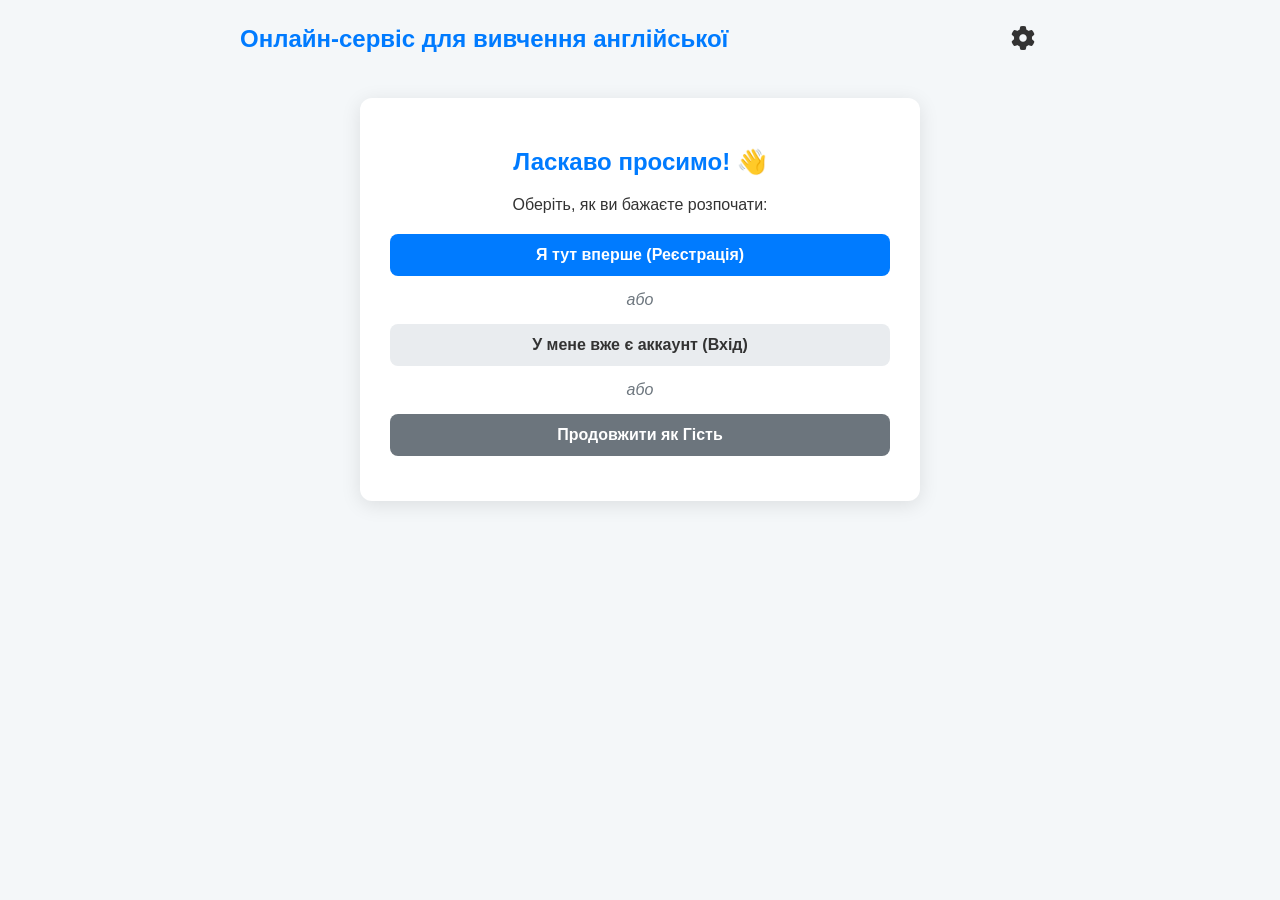
==== english-learning-app/index.html @ d9de0627 "Add files via upload" ====
<!DOCTYPE html>
<html lang="uk" data-theme="light">
<head>
    <meta charset="UTF-8">
    <meta name="viewport" content="width=device-width, initial-scale=1.0">
    <title data-i18n="appTitle">Онлайн-сервіс для вивчення англійської</title>
    <link rel="stylesheet" href="https://cdnjs.cloudflare.com/ajax/libs/font-awesome/6.0.0-beta3/css/all.min.css">
    <link rel="stylesheet" href="style.css">
</head>
<body>

    <header>
        <h1 data-i18n="appTitle">Онлайн-сервіс для вивчення англійської</h1>
        <div class="header-controls">
            <button id="settings-btn" class="icon-btn" aria-label="Налаштування">
                <i class="fas fa-cog"></i>
            </button>
            <button id="logout-btn" class="auth-btn secondary-btn" data-i18n="logoutButton" style="display: none;">Вийти</button>
        </div>
    </header>

    <main>
        <section id="auth-screen" class="screen">
            <h2 data-i18n="welcomeTitle">Ласкаво просимо! 👋</h2>
            <p data-i18n="authPrompt">Оберіть, як ви бажаєте розпочати:</p>

            <button id="show-registration-btn" class="auth-btn primary-btn" data-i18n="registerButton">Я тут вперше (Реєстрація)</button>
            <p class="separator" data-i18n="orSeparator">або</p>
            <button id="show-login-btn" class="auth-btn secondary-btn" data-i18n="loginButton">У мене вже є аккаунт (Вхід)</button>
            <p class="separator" data-i18n="orSeparator">або</p>
            <button id="guest-btn" class="auth-btn guest-btn" data-i18n="guestButton">Продовжити як Гість</button>
        </section>

        <section id="registration-screen" class="screen" style="display: none;">
            <h2 data-i18n="registrationTitle">Реєстрація</h2>
            <p data-i18n="registrationPrompt">Створіть свій навчальний профіль:</p>
            <div class="auth-form">
                <input type="text" id="reg-username-input" data-i18n-placeholder="regUsernamePlaceholder" placeholder="Ваше ім'я (для відображення)">
                <input type="email" id="reg-email-input" data-i18n-placeholder="regEmailPlaceholder" placeholder="Ваш Email">
                <input type="password" id="reg-password-input" data-i18n-placeholder="regPasswordPlaceholder" placeholder="Пароль (мін. 6 символів)">
                <p id="reg-message" class="error-message"></p>
                <button id="register-btn" class="auth-btn primary-btn" data-i18n="registerButtonShort">Зареєструватися</button>
                <button id="back-to-auth-reg-btn" class="auth-btn secondary-btn" data-i18n="backButton">Назад</button>
            </div>
        </section>

        <section id="login-screen" class="screen" style="display: none;">
            <h2 data-i18n="loginTitle">Вхід</h2>
            <p data-i18n="loginPrompt">Будь ласка, введіть Email та пароль для входу:</p>
            <div class="auth-form">
                <input type="email" id="login-email-input" data-i18n-placeholder="loginEmailPlaceholder" placeholder="Ваш Email">
                <input type="password" id="login-password-input" data-i18n-placeholder="loginPasswordPlaceholder" placeholder="Ваш Пароль">
                <p id="login-message" class="error-message"></p>
                <button id="login-btn" class="auth-btn primary-btn" data-i18n="loginButtonShort">Увійти</button>
                <button id="back-to-auth-login-btn" class="auth-btn secondary-btn" data-i18n="backButton">Назад</button>
            </div>
        </section>

        <section id="app-screen" class="screen" style="display: none;">
            <div class="user-info">
                <h3 class="welcome-text"><span id="user-display-name">Користувач</span>!</h3>
            </div>

            <div class="progress-section">
                <h3>Мій прогрес, [USER]: [SCORE]</h3>
                <div class="progress-bar-container" role="progressbar" aria-valuenow="0" aria-valuemin="0" aria-valuemax="100">
                    <div id="progress-bar-fill" class="progress-bar-fill" style="width: 0%;"></div>
                    <span id="progress-text" class="progress-text">0 / 10 (0%)</span>
                </div>
                <div id="badge-display" class="badge-display" style="display: none;">
                    <i class="fas fa-medal"></i> <span data-i18n="badgeMessage">Ви досягли мети! Бейдж 'Майстер Засвоєння' розблоковано!</span>
                </div>
            </div>

            <div class="options-container">
                <h3 data-i18n="optionsPrompt">Оберіть параметри тренування:</h3>
                <div class="option-group">
                    <label for="topic" data-i18n="topicLabel">Тема:</label>
                    <select id="topic">
                        <option value="food" data-i18n="topicFood">Їжа</option>
                        <option value="travel" data-i18n="topicTravel">Подорожі</option>
                        <option value="technology" data-i18n="topicTechnology">Технології</option>
                        <option value="sport" data-i18n="topicSport">Спорт</option>
                        <option value="nature" data-i18n="topicNature">Природа</option>
                    </select>
                </div>
                <div class="option-group">
                    <label for="mode" data-i18n="modeLabel">Режим:</label>
                    <select id="mode">
                        <option value="practice" data-i18n="modePractice">Тренування (Без часу)</option>
                        <option value="exam" data-i18n="modeExam">Іспит (На час)</option>
                    </select>
                </div>
                <button id="generate" class="auth-btn primary-btn" data-i18n="generateButton">Згенерувати завдання</button>
            </div>

            <div id="timer-section" class="timer-section" style="display: none;">
                <p id="timer-display" class="timer-display">Час: 30с</p>
            </div>

            <div id="task-container" class="task-container">
                </div>
        </section>

    </main>

    <div id="settings-modal" class="modal">
        <div class="modal-content">
            <span id="close-settings-btn" class="close-btn" data-i18n="closeButton">Закрити</span>
            <h2 data-i18n="settingsTitle">Налаштування</h2>

            <div class="setting-group">
                <label for="theme-select" data-i18n="themeLabel">Тема сайту:</label>
                <select id="theme-select">
                    <option value="light" data-i18n="themeLight">Світла</option>
                    <option value="dark" data-i18n="themeDark">Темна</option>
                </select>
            </div>

            <div class="setting-group">
                <label for="lang-select" data-i18n="languageLabel">Мова інтерфейсу:</label>
                <select id="lang-select">
                    <option value="uk">Українська</option>
                    <option value="en">English</option>
                </select>
            </div>
        </div>
    </div>


    <script src="src/app.js"></script>
</body>
</html>
---- english-learning-app/style.css ----
:root {
    /* Світла тема */
    --main-bg-color: #f4f7f9;
    --card-bg-color: #ffffff;
    --primary-color: #007bff;
    --primary-hover: #0056b3;
    --text-color: #333;
    --secondary-text-color: #6c757d;
    --border-color: #ced4da;
    --success-color: #28a745;
    --fail-color: #dc3545;
    --progress-fill-color: #28a745;
    --progress-text-color: #fff;
    --guest-btn-color: #6c757d;
    --guest-btn-hover: #5a6268;
    --highlight-bg: #e9ecef;
}

/* Темна тема */
[data-theme="dark"] {
    --main-bg-color: #1a1a2e;
    --card-bg-color: #2c2c44;
    --primary-color: #4a90e2;
    --primary-hover: #7db4f5;
    --text-color: #e9ecef;
    --secondary-text-color: #b0b8c4;
    --border-color: #444466;
    --success-color: #4CAF50;
    --fail-color: #ff5252;
    --progress-fill-color: #4a90e2;
    --progress-text-color: #1a1a2e;
    --guest-btn-color: #b0b8c4;
    --guest-btn-hover: #5a6268;
    --highlight-bg: #3f3f5a;
}

body {
    font-family: 'Segoe UI', Tahoma, Geneva, Verdana, sans-serif;
    margin: 0;
    padding: 0;
    background-color: var(--main-bg-color);
    color: var(--text-color);
    transition: background-color 0.3s, color 0.3s;
    display: flex;
    flex-direction: column;
    align-items: center;
    min-height: 100vh;
}

header {
    width: 100%;
    max-width: 800px;
    padding: 20px;
    display: flex;
    justify-content: space-between;
    align-items: center;
}

header h1 {
    font-size: 1.5rem;
    margin: 0;
    color: var(--primary-color);
}

.header-controls {
    display: flex;
    gap: 10px;
    align-items: center;
}

.icon-btn {
    background: none;
    border: none;
    color: var(--text-color);
    font-size: 1.5rem;
    cursor: pointer;
    padding: 5px;
    transition: color 0.2s;
}

.icon-btn:hover {
    color: var(--primary-color);
}

main {
    width: 100%;
    max-width: 600px;
    padding: 20px;
    box-sizing: border-box;
}

.screen {
    background-color: var(--card-bg-color);
    padding: 30px;
    border-radius: 12px;
    box-shadow: 0 4px 20px rgba(0, 0, 0, 0.1);
    transition: background-color 0.3s, box-shadow 0.3s;
}

h2, h3 {
    text-align: center;
    color: var(--primary-color);
}

p {
    text-align: center;
    margin-bottom: 20px;
}

.auth-btn {
    display: block;
    width: 100%;
    padding: 12px;
    margin-bottom: 15px;
    border: none;
    border-radius: 8px;
    cursor: pointer;
    font-size: 1rem;
    font-weight: 600;
    transition: background-color 0.2s, color 0.2s;
}

.primary-btn {
    background-color: var(--primary-color);
    color: #fff;
}

.primary-btn:hover {
    background-color: var(--primary-hover);
}

.secondary-btn {
    background-color: var(--highlight-bg);
    color: var(--text-color);
}

.secondary-btn:hover {
    background-color: var(--border-color);
}

.guest-btn {
    background-color: var(--guest-btn-color);
    color: #fff;
}

.guest-btn:hover {
    background-color: var(--guest-btn-hover);
}

.separator {
    color: var(--secondary-text-color);
    margin: 15px 0 15px 0;
    font-style: italic;
}

/* ============================================== */
/* СТИЛІ ФОРМ ТА ПОЛІВ ВВОДУ */
/* ============================================== */

.auth-form input {
    width: 100%;
    padding: 12px;
    margin-bottom: 15px;
    border: 1px solid var(--border-color);
    border-radius: 8px;
    box-sizing: border-box;
    background-color: var(--card-bg-color);
    color: var(--text-color);
    transition: border-color 0.2s;
}

.auth-form input:focus {
    border-color: var(--primary-color);
    outline: none;
}

.error-message {
    color: var(--fail-color);
    font-size: 0.9rem;
    text-align: left;
    margin-bottom: 15px;
}

/* ============================================== */
/* СТИЛІ ПРОГРЕСУ ТА ЗАВДАНЬ */
/* ============================================== */

.user-info {
    text-align: center;
    margin-bottom: 20px;
}

.welcome-text {
    font-size: 1.2rem;
    margin: 0;
}

.progress-section {
    padding: 15px;
    background-color: var(--highlight-bg);
    border-radius: 10px;
    margin-bottom: 30px;
}

.progress-bar-container {
    height: 30px;
    background-color: var(--border-color);
    border-radius: 5px;
    overflow: hidden;
    position: relative;
    margin-top: 10px;
}

.progress-bar-fill {
    height: 100%;
    background-color: var(--progress-fill-color);
    transition: width 0.5s ease;
    display: flex;
    align-items: center;
    justify-content: center;
}

.progress-text {
    position: absolute;
    width: 100%;
    text-align: center;
    line-height: 30px;
    color: var(--progress-text-color);
    font-weight: bold;
    text-shadow: 1px 1px 2px rgba(0, 0, 0, 0.3);
}

.badge-display {
    text-align: center;
    margin-top: 15px;
    color: var(--success-color);
    font-weight: 600;
}

.badge-display i {
    font-size: 1.2rem;
    margin-right: 5px;
}

.options-container {
    background-color: var(--card-bg-color);
    padding: 20px;
    border-radius: 10px;
    box-shadow: 0 2px 10px rgba(0, 0, 0, 0.05);
    margin-bottom: 20px;
}

.option-group {
    display: flex;
    justify-content: space-between;
    align-items: center;
    margin-bottom: 15px;
    padding: 5px 0;
    border-bottom: 1px dashed var(--border-color);
}

.option-group:last-child {
    border-bottom: none;
    margin-bottom: 20px;
}

select {
    padding: 8px;
    border-radius: 5px;
    border: 1px solid var(--border-color);
    background-color: var(--card-bg-color);
    color: var(--text-color);
    cursor: pointer;
}

.task-container {
    margin-top: 20px;
}

.task {
    background-color: var(--highlight-bg);
    padding: 15px;
    margin-bottom: 10px;
    border-radius: 8px;
    display: flex;
    flex-direction: column;
}

.task p {
    text-align: left;
    margin-bottom: 10px;
    display: flex;
    align-items: center;
    gap: 10px;
}

.task-word-highlight {
    font-weight: bold;
    color: var(--primary-color);
    font-size: 1.1rem;
}

.audio-btn {
    background: none;
    border: none;
    color: var(--secondary-text-color);
    cursor: pointer;
    font-size: 1rem;
    transition: color 0.2s;
}

.audio-btn:hover {
    color: var(--primary-color);
}

.task input {
    padding: 10px;
    border-radius: 5px;
    border: 1px solid var(--border-color);
    background-color: var(--card-bg-color);
    color: var(--text-color);
}

.task input:disabled {
    background-color: var(--highlight-bg);
    color: var(--secondary-text-color);
}

.task input.correct {
    border-color: var(--success-color);
    box-shadow: 0 0 5px var(--success-color);
}

.task input.incorrect {
    border-color: var(--fail-color);
    box-shadow: 0 0 5px var(--fail-color);
}

/* СТИЛІ РЕЗУЛЬТАТІВ */
.result-message {
    text-align: center;
    padding: 20px;
    border-radius: 10px;
    background-color: var(--highlight-bg);
}

.result-message .success {
    color: var(--success-color);
    font-weight: bold;
}

.result-message .fail {
    color: var(--fail-color);
    font-weight: bold;
}

/* ============================================== */
/* СТИЛІ НАЛАШТУВАНЬ (Модальне вікно) */
/* ============================================== */

.modal {
    display: none; /* Приховано за замовчуванням */
    position: fixed;
    z-index: 10;
    left: 0;
    top: 0;
    width: 100%;
    height: 100%;
    overflow: auto;
    background-color: rgba(0,0,0,0.4);
    justify-content: center;
    align-items: center;
}

.modal-content {
    background-color: var(--card-bg-color);
    margin: 15% auto;
    padding: 20px;
    border-radius: 10px;
    width: 80%;
    max-width: 400px;
    position: relative;
    box-shadow: 0 5px 15px rgba(0,0,0,0.3);
}

.close-btn {
    color: var(--secondary-text-color);
    float: right;
    font-size: 1.2rem;
    font-weight: bold;
    cursor: pointer;
    text-decoration: underline;
}

.setting-group {
    display: flex;
    justify-content: space-between;
    align-items: center;
    margin-bottom: 20px;
    padding: 5px 0;
    border-bottom: 1px solid var(--border-color);
}

.setting-group label {
    font-weight: 500;
}

/* СТИЛІ ТАЙМЕРА */
.timer-section {
    text-align: center;
    margin: 10px 0;
    padding: 10px;
    background-color: var(--primary-color);
    color: #fff;
    border-radius: 5px;
    font-weight: bold;
    box-shadow: 0 2px 5px rgba(0,0,0,0.2);
}

.timer-display {
    font-size: 1.2rem;
    margin: 0;
    transition: background-color 0.5s;
}

.low-time {
    color: var(--fail-color);
    font-weight: bolder;
    background-color: #fff;
    padding: 5px;
    border-radius: 5px;
}
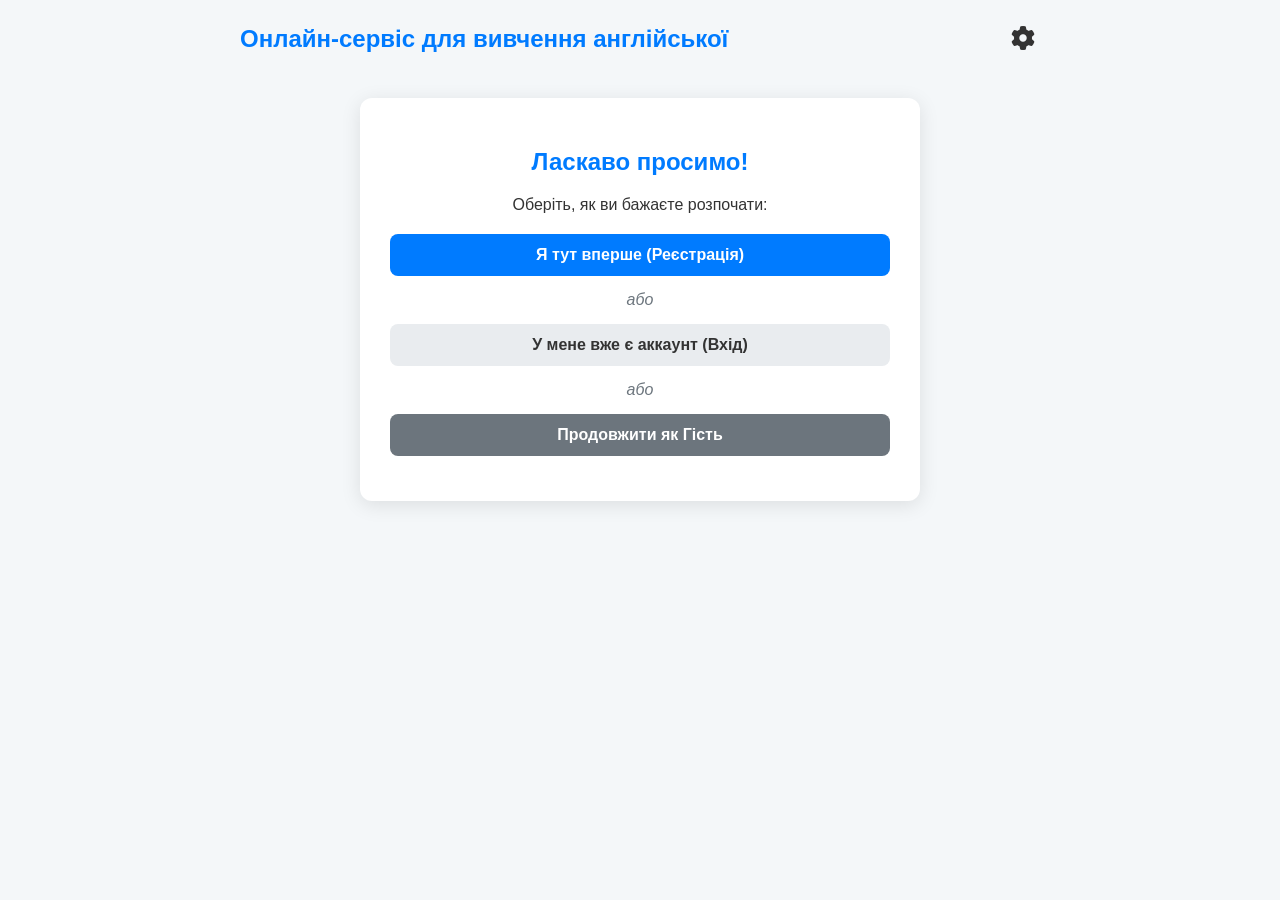
==== commit 03ec9836: "Add files via upload" ====
--- a/english-learning-app/index.html
+++ b/english-learning-app/index.html
@@ -21,7 +21,7 @@
 
     <main>
         <section id="auth-screen" class="screen">
-            <h2 data-i18n="welcomeTitle">Ласкаво просимо! 👋</h2>
+            <h2 data-i18n="welcomeTitle">Ласкаво просимо! </h2>
             <p data-i18n="authPrompt">Оберіть, як ви бажаєте розпочати:</p>
 
             <button id="show-registration-btn" class="auth-btn primary-btn" data-i18n="registerButton">Я тут вперше (Реєстрація)</button>
--- a/english-learning-app/style.css
+++ b/english-learning-app/style.css
@@ -1,5 +1,4 @@
 :root {
-    /* Світла тема */
     --main-bg-color: #f4f7f9;
     --card-bg-color: #ffffff;
     --primary-color: #007bff;
@@ -16,7 +15,6 @@
     --highlight-bg: #e9ecef;
 }
 
-/* Темна тема */
 [data-theme="dark"] {
     --main-bg-color: #1a1a2e;
     --card-bg-color: #2c2c44;
@@ -153,10 +151,6 @@
     font-style: italic;
 }
 
-/* ============================================== */
-/* СТИЛІ ФОРМ ТА ПОЛІВ ВВОДУ */
-/* ============================================== */
-
 .auth-form input {
     width: 100%;
     padding: 12px;
@@ -180,10 +174,6 @@
     text-align: left;
     margin-bottom: 15px;
 }
-
-/* ============================================== */
-/* СТИЛІ ПРОГРЕСУ ТА ЗАВДАНЬ */
-/* ============================================== */
 
 .user-info {
     text-align: center;
@@ -336,7 +326,6 @@
     box-shadow: 0 0 5px var(--fail-color);
 }
 
-/* СТИЛІ РЕЗУЛЬТАТІВ */
 .result-message {
     text-align: center;
     padding: 20px;
@@ -354,12 +343,8 @@
     font-weight: bold;
 }
 
-/* ============================================== */
-/* СТИЛІ НАЛАШТУВАНЬ (Модальне вікно) */
-/* ============================================== */
-
 .modal {
-    display: none; /* Приховано за замовчуванням */
+    display: none;
     position: fixed;
     z-index: 10;
     left: 0;
